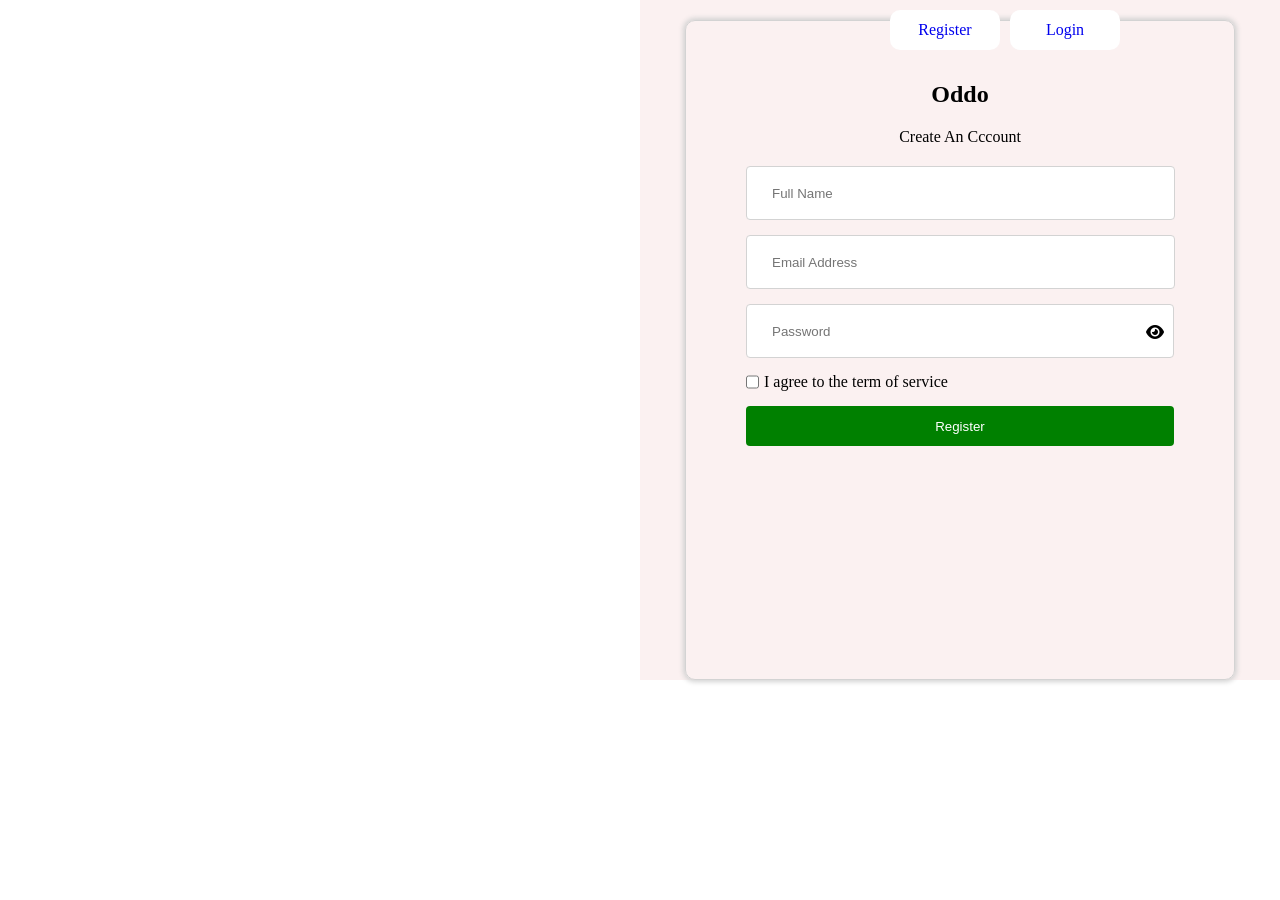
==== index.html @ 93366837 "I create an register form with verifying user info's and login page" ====
<!DOCTYPE html>
<html lang="en">
  <head>
    <meta charset="UTF-8" />
    <meta name="viewport" content="width=device-width, initial-scale=1.0" />
    <title>Register</title>
    <link rel="stylesheet" href="src/css/style.css" />

    <link
      rel="stylesheet"
      href="https://cdnjs.cloudflare.com/ajax/libs/font-awesome/6.5.2/css/all.min.css"
      integrity="sha512-SnH5WK+bZxgPHs44uWIX+LLJAJ9/2PkPKZ5QiAj6Ta86w+fsb2TkcmfRyVX3pBnMFcV7oQPJkl9QevSCWr3W6A=="
      crossorigin="anonymous"
      referrerpolicy="no-referrer"
    />
  </head>
  <body>
    <section class="full-section">
      <div class="left">
        <img src="https://storage.googleapis.com/theme-vessel-items/checking-sites/oddo-2-html/HTML/main/assets/img/img-11.jpg" alt="" />
        
      </div>
      <div class="right">
        <div class="full-container">
          <div class="top-side">
            <div class="links">
              <a href="index.html">Register</a>
              <a href="login.html">Login</a>
            </div>
          </div>
          <div class="bottom-side">
            <div class="form-container">
              <div class="inner-form-container">
                <h1>Oddo</h1>
                <p>Create An Cccount</p>
                <form>
                  <input type="text" placeholder="Full Name" />
                  <input type="email" placeholder="Email Address" />
                  <div class="input-container">
                    <input
                      type="password"
                      placeholder="Password"
                      class="password-input"
                    />
                    <i class="fa-solid fa-eye"></i>
                  </div>
                  <div class="check">
                    <input type="checkbox" class="checkbox"   />
                    <span>I agree to the term of service</span>
                  </div>
                  <button  type="submit">Register</button>
                </form>
              </div>
            </div>
          </div>
        </div>
      </div>
    </section>
    <script src="src/script/app.js"></script>
  </body>
</html>
---- src/css/style.css ----
* {
  margin: 0;
  padding: 0;
  box-sizing: border-box;
  outline: none;
  text-decoration: none;
  list-style: none;
}
.full-section {
  display: flex;

  .left {
    width: 50%;
  }
  .right {
    width: 50%;
  }
}

.full-container {
  display: flex;
  flex-direction: column;
  position: relative;
  background-color: #fbf1f1;
  width: 100%;
  height: 100%;

  .top-side {
    display: flex;
    justify-content: end;
    width: 75%;
    position: absolute;
    top: 10px;

    .links {
      display: flex;
      gap: 0.625rem;
      cursor: pointer;

      a {
        width: 6.875rem;
        height: 2.5rem;
        border: 0.0625rem solid rgba(255, 255, 255, 0.1);

        border-radius: 0.625rem;
        background-color: white;
        padding: 0.625rem 0;
        display: flex;
        justify-content: center;
      }
    }
  }

  .bottom-side {
    margin-top: 1.25rem;
    .form-container {
      box-shadow: 0 0 5px 2px lightgray;

      max-width: 34.375rem;
      margin: 0 auto;
      width: 100%;
      border: 1px solid lightgray;
      border-radius: 0.625rem;
      height: 41.25rem;
      .inner-form-container {
        padding: 3.75rem;
        display: flex;
        justify-content: center;
        align-items: center;
        flex-direction: column;
        gap: 20px;

        form {
          display: flex;
          flex-direction: column;
          gap: 0.9375rem;
          width: 100%;

          .input-container {
            display: flex;
            position: relative;

            .password-input {
              width: 26.8125rem;
              height: 3.375rem;
            }
            .fa-eye {
              position: absolute;
              right: 10px;
              top: 20px;
              cursor: pointer;
            }
            .none {
              position: absolute !important;
              right: 10px !important;
              top: 20px !important;
              cursor: pointer !important;
            }
          }
          input:not(.checkbox) {
            width: 26.8125rem;
            height: 3.375rem;
            padding: 15px 25px;
            border: 0;
            border: 1px solid lightgray;
            border-radius: 4px;
          }
          .check {
            display: flex;
            gap: 5px;
            .checkbox {
              cursor: pointer;
            }
          }

          button {
            height: 40px;
            border: 0;
            padding: 10px 0;
            border-radius: 4px;
            background-color: green;
            color: white;
            cursor: pointer;
          }
        }
      }
    }
  }
}
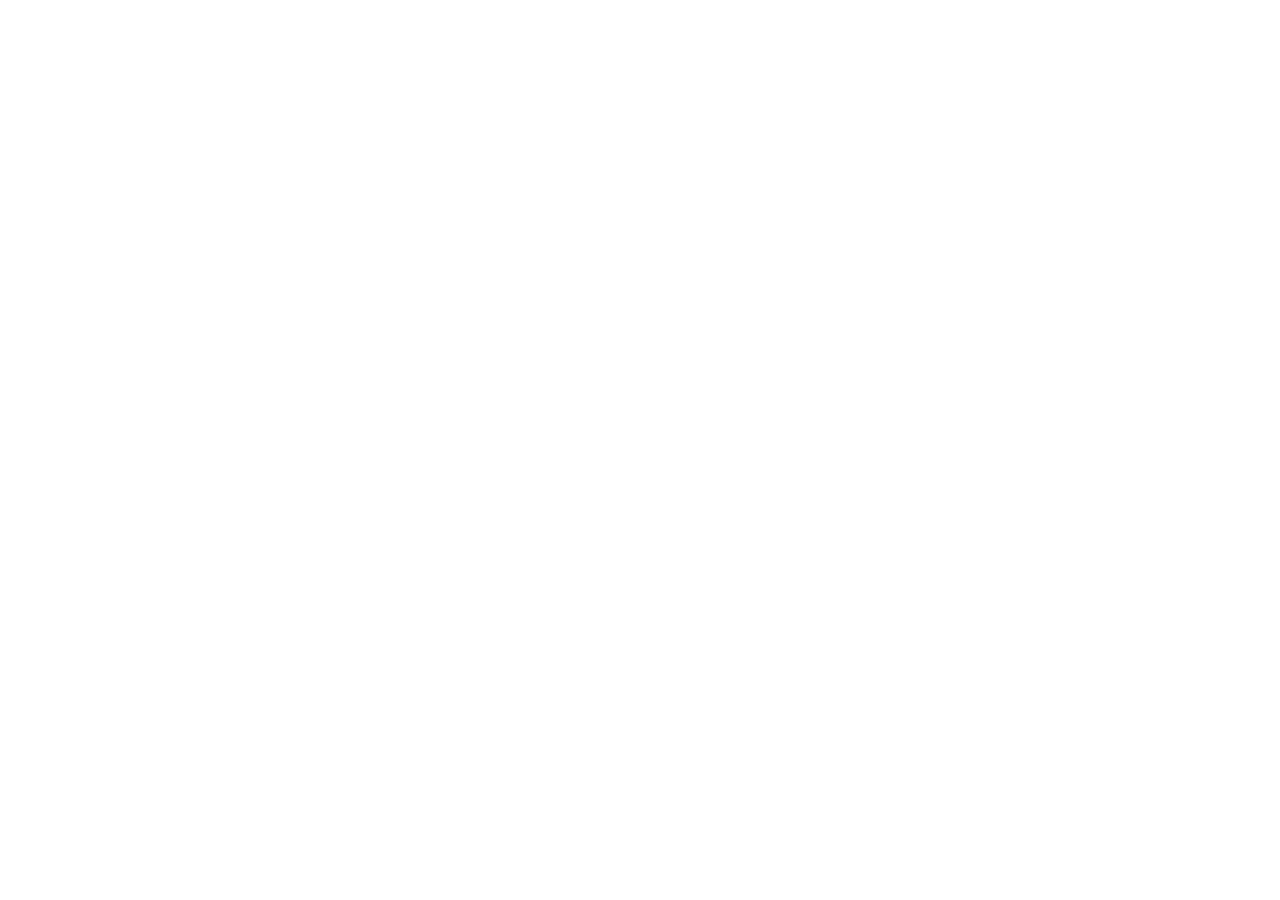
==== commit aa3104d3: "I complete the task" ====
--- a/index.html
+++ b/index.html
@@ -1,61 +1,11 @@
 <!DOCTYPE html>
 <html lang="en">
-  <head>
-    <meta charset="UTF-8" />
-    <meta name="viewport" content="width=device-width, initial-scale=1.0" />
-    <title>Register</title>
-    <link rel="stylesheet" href="src/css/style.css" />
-
-    <link
-      rel="stylesheet"
-      href="https://cdnjs.cloudflare.com/ajax/libs/font-awesome/6.5.2/css/all.min.css"
-      integrity="sha512-SnH5WK+bZxgPHs44uWIX+LLJAJ9/2PkPKZ5QiAj6Ta86w+fsb2TkcmfRyVX3pBnMFcV7oQPJkl9QevSCWr3W6A=="
-      crossorigin="anonymous"
-      referrerpolicy="no-referrer"
-    />
-  </head>
-  <body>
-    <section class="full-section">
-      <div class="left">
-        <img src="https://storage.googleapis.com/theme-vessel-items/checking-sites/oddo-2-html/HTML/main/assets/img/img-11.jpg" alt="" />
-        
-      </div>
-      <div class="right">
-        <div class="full-container">
-          <div class="top-side">
-            <div class="links">
-              <a href="index.html">Register</a>
-              <a href="login.html">Login</a>
-            </div>
-          </div>
-          <div class="bottom-side">
-            <div class="form-container">
-              <div class="inner-form-container">
-                <h1>Oddo</h1>
-                <p>Create An Cccount</p>
-                <form>
-                  <input type="text" placeholder="Full Name" />
-                  <input type="email" placeholder="Email Address" />
-                  <div class="input-container">
-                    <input
-                      type="password"
-                      placeholder="Password"
-                      class="password-input"
-                    />
-                    <i class="fa-solid fa-eye"></i>
-                  </div>
-                  <div class="check">
-                    <input type="checkbox" class="checkbox"   />
-                    <span>I agree to the term of service</span>
-                  </div>
-                  <button  type="submit">Register</button>
-                </form>
-              </div>
-            </div>
-          </div>
-        </div>
-      </div>
-    </section>
-    <script src="src/script/app.js"></script>
-  </body>
-</html>
+<head>
+  <meta charset="UTF-8">
+  <meta name="viewport" content="width=device-width, initial-scale=1.0">
+  <title>Document</title>
+</head>
+<body>
+  <script src="src/script/app.js"></script>
+</body>
+</html>
